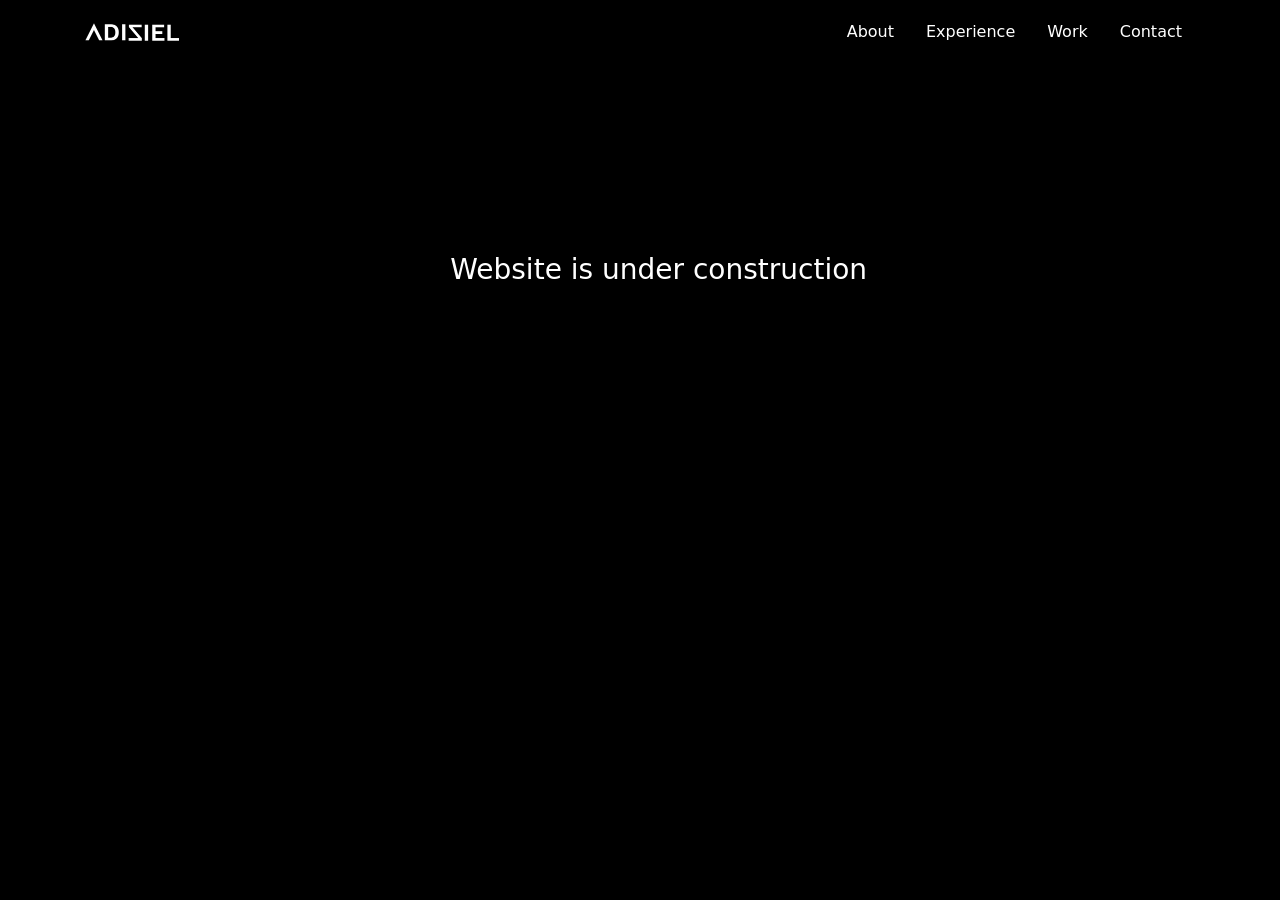
==== index.html @ 0be4b685 "add: wesite under construction message" ====
<!DOCTYPE html>
<html lang="en">
<head>
  <meta charset="UTF-8">
  <meta http-equiv="X-UA-Compatible" content="IE=edge">
  <meta name="viewport" content="width=device-width, initial-scale=1.0">
  <link rel="icon" href="static/img/logo200.png" type="image/icon type">
  <title>Adiziel</title>
  <!-- CSS only -->
  <link href="https://cdn.jsdelivr.net/npm/bootstrap@5.2.0-beta1/dist/css/bootstrap.min.css" rel="stylesheet" integrity="sha384-0evHe/X+R7YkIZDRvuzKMRqM+OrBnVFBL6DOitfPri4tjfHxaWutUpFmBp4vmVor" crossorigin="anonymous">
  <link rel="stylesheet" href="static/style.css">
  <script src="static/script.js"></script>
</head>
<body>
  <!-- header with logo and hamburger -->
  <!-- <div class="header">
    <div class="row">
      <div class="logoHeader">
        <img src="static/img/logo200.png" alt="logo">
      </div>
      <div class="hamburger">
        <img src="static/img/hamburger200.png" alt="hamburger">
      </div> 
    </div>
      

  </div> -->

  <nav class="navbar navbar-expand-sm" id="navbar">
    <div class="container">
      <a class="navbar-brand"><img class="shadowfilter" src="static/img/fullLogo200.png" alt=""></a>
      <!-- <a href="#" ><img class="float-end" src="static/img/hamburger200.png" alt=""></a> -->
      <!-- <ul class="nav">
        <li>
          <a class="navbar-link"><img class="shadowfilter" src="static/img/fullLogo.png" alt=""></a>
        </li>
      </ul> -->
      <ul class="nav ">
        <li class="nav-item">
          <a class="nav-link" href="#">About</a>
        </li>
        <li class="nav-item">
          <a class="nav-link" href="#">Experience</a>
        </li>
        <li class="nav-item">
          <a class="nav-link" href="#">Work</a>
        </li>
        <li class="nav-item">
          <a class="nav-link" href="#">Contact</a>
        </li>
      </ul>
    </div>
  </nav>
  <div class="main">
    <div class="home">
      <div class="container">
        <h3 style="color: #FFFF; padding-top: 20%; padding-left: 30%;">Website is under construction</h3>
      </div>
    </div>
  </div>
  <!-- CSS only -->
  <script src="https://cdn.jsdelivr.net/npm/bootstrap@5.2.0-beta1/dist/js/bootstrap.bundle.min.js" integrity="sha384-pprn3073KE6tl6bjs2QrFaJGz5/SUsLqktiwsUTF55Jfv3qYSDhgCecCxMW52nD2" crossorigin="anonymous"></script>
  <!-- <script>
    window.onscroll = function() {myFunction()};
    
    var navbar = document.getElementById("navbar");
    var sticky = navbar.offsetTop;
    
    function myFunction() {
      if (window.pageYOffset >= sticky) {
        navbar.classList.add("sticky")
      } else {
        navbar.classList.remove("sticky");
      }
    }
  </script>     -->
</body>
</html>
---- static/style.css ----
body{
  background-color: rgb(0, 0, 0);
  margin-left: 5vw;
  margin-right: 5vw;
}

.navbar img{
  width: 50%;
}

.sticky {
  position: fixed;
  top: 0;
  width: 100%;
}

.shadowfilter:hover {
  -webkit-filter: drop-shadow(5px 5px 10px rgba(255, 255, 255, 0.5));
   filter: drop-shadow(0px 0px 10px rgba(255, 255, 255, 0.998));
   transition: all 0.5s ease-in-out;
}

.nav li a {
  text-decoration: none;
  color: white;
}

.nav li a:hover{
  text-decoration: none;
  color: rgb(160, 160, 160);
}

.home{
  margin-left: 7vw;
  margin-right: 7vw;
}
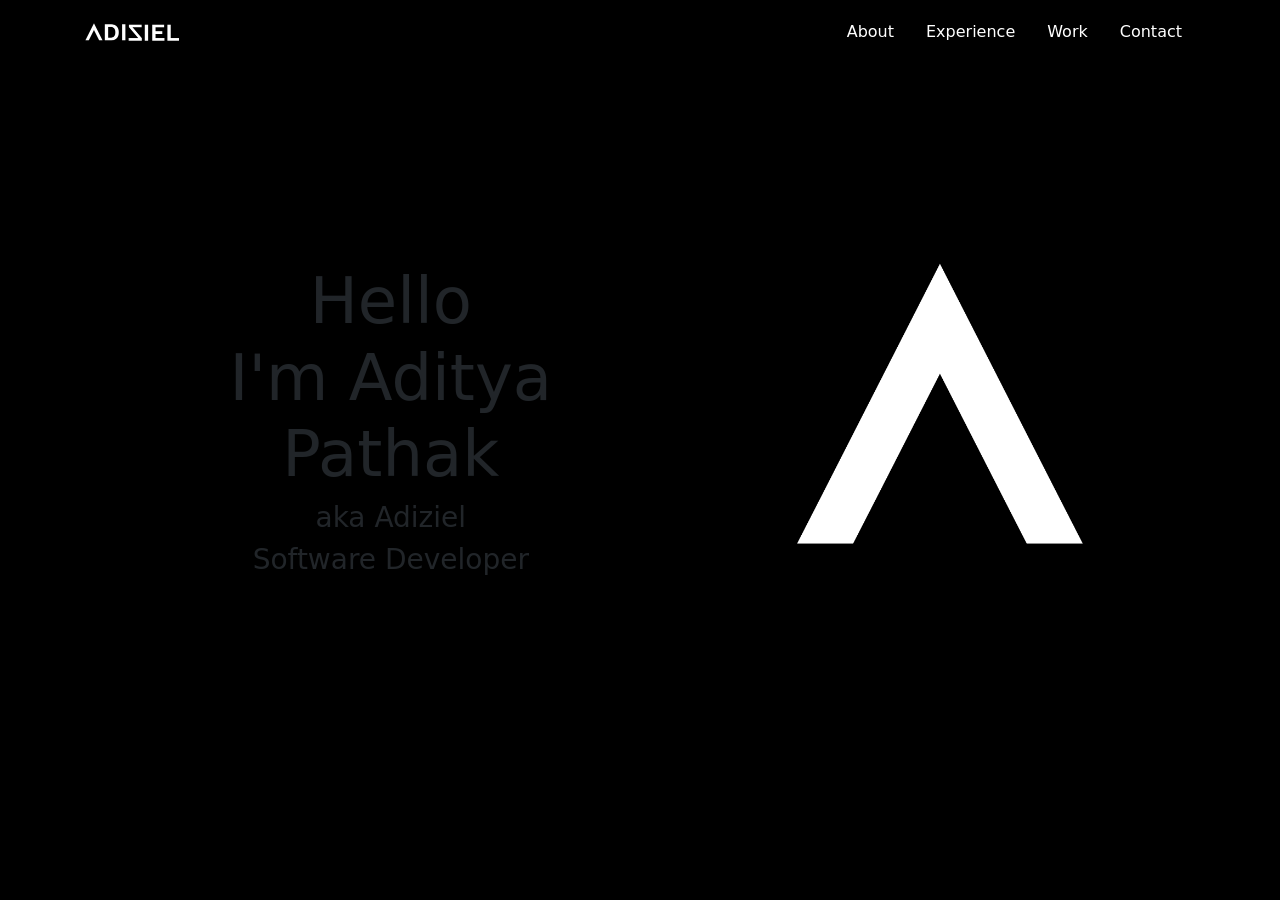
==== commit 6d807b83: "add: added content for home page and some js CDN" ====
--- a/index.html
+++ b/index.html
@@ -9,6 +9,8 @@
   <!-- CSS only -->
   <link href="https://cdn.jsdelivr.net/npm/bootstrap@5.2.0-beta1/dist/css/bootstrap.min.css" rel="stylesheet" integrity="sha384-0evHe/X+R7YkIZDRvuzKMRqM+OrBnVFBL6DOitfPri4tjfHxaWutUpFmBp4vmVor" crossorigin="anonymous">
   <link rel="stylesheet" href="static/style.css">
+  <script src="https://cdn.jsdelivr.net/npm/@popperjs/core@2.11.5/dist/umd/popper.min.js" integrity="sha384-Xe+8cL9oJa6tN/veChSP7q+mnSPaj5Bcu9mPX5F5xIGE0DVittaqT5lorf0EI7Vk" crossorigin="anonymous"></script>
+<script src="https://cdn.jsdelivr.net/npm/bootstrap@5.2.0-beta1/dist/js/bootstrap.min.js" integrity="sha384-kjU+l4N0Yf4ZOJErLsIcvOU2qSb74wXpOhqTvwVx3OElZRweTnQ6d31fXEoRD1Jy" crossorigin="anonymous"></script>
   <script src="static/script.js"></script>
 </head>
 <body>
@@ -53,13 +55,21 @@
   </nav>
   <div class="main">
     <div class="home">
-      <div class="container">
-        <h3 style="color: #FFFF; padding-top: 20%; padding-left: 30%;">Website is under construction</h3>
-      </div>
+        <div class="row align-items-center" style="height: 80vh;">
+          <div class="col-6" style="text-align: center;">
+            <h1 style="font-size: 5vw;">Hello <br>I'm Aditya Pathak</h1>
+            <h3>aka Adiziel</h3>
+            <h3>Software Developer</h3>
+          </div>
+          <div class="col-6">
+            <img src="/static/img/logo.png" style="width: 45vw;" class="mx-auto d-block shadowfilter" alt="logo">
+          </div>
+        </div>
+        
+
     </div>
   </div>
   <!-- CSS only -->
-  <script src="https://cdn.jsdelivr.net/npm/bootstrap@5.2.0-beta1/dist/js/bootstrap.bundle.min.js" integrity="sha384-pprn3073KE6tl6bjs2QrFaJGz5/SUsLqktiwsUTF55Jfv3qYSDhgCecCxMW52nD2" crossorigin="anonymous"></script>
   <!-- <script>
     window.onscroll = function() {myFunction()};
     
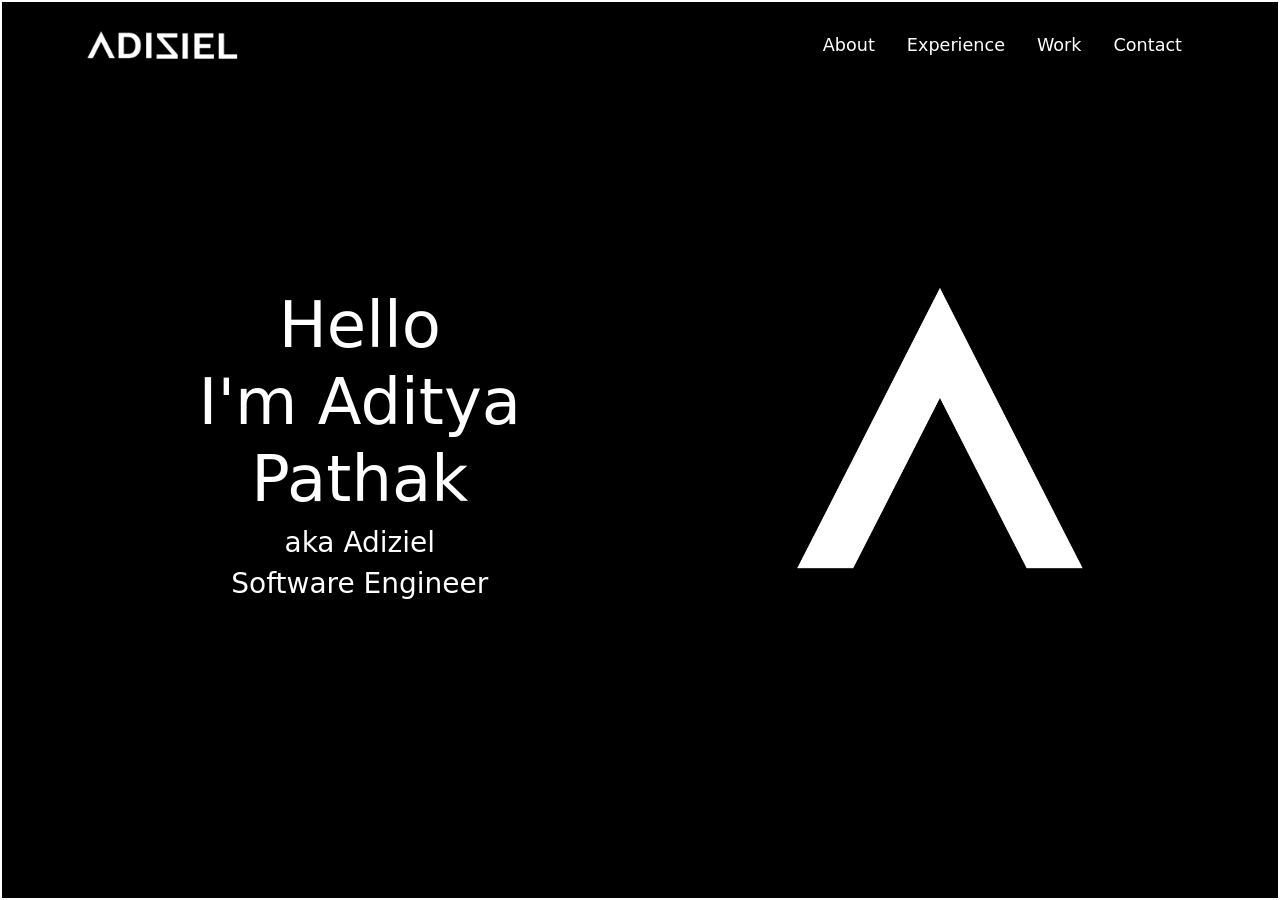
==== commit 0ba04bd0: "refactor: navbar fontsize change and minimal content change" ====
--- a/index.html
+++ b/index.html
@@ -59,14 +59,12 @@
           <div class="col-6" style="text-align: center;">
             <h1 style="font-size: 5vw;">Hello <br>I'm Aditya Pathak</h1>
             <h3>aka Adiziel</h3>
-            <h3>Software Developer</h3>
+            <h3>Software Engineer</h3>
           </div>
           <div class="col-6">
             <img src="/static/img/logo.png" style="width: 45vw;" class="mx-auto d-block shadowfilter" alt="logo">
           </div>
         </div>
-        
-
     </div>
   </div>
   <!-- CSS only -->
--- a/static/style.css
+++ b/static/style.css
@@ -1,11 +1,14 @@
 body{
   background-color: rgb(0, 0, 0);
-  margin-left: 5vw;
-  margin-right: 5vw;
+  /* margin-left: 5vw;
+  margin-right: 5vw; */
+  height: 100vh;
+  border: 2px solid #FFFF;
 }
 
+
 .navbar img{
-  width: 50%;
+  width: 80%;
 }
 
 .sticky {
@@ -17,10 +20,11 @@
 .shadowfilter:hover {
   -webkit-filter: drop-shadow(5px 5px 10px rgba(255, 255, 255, 0.5));
    filter: drop-shadow(0px 0px 10px rgba(255, 255, 255, 0.998));
-   transition: all 0.5s ease-in-out;
+   transition: all 1s ease-in-out;
 }
 
 .nav li a {
+  font-size: 1.1rem;
   text-decoration: none;
   color: white;
 }
@@ -35,5 +39,15 @@
   margin-right: 7vw;
 }
 
+h1, h2, h3{
+  color: #FFFF;
+}
 
 
+/* media */
+
+@media only screen and (max-width: 767px){
+  .nav{
+
+  }
+}
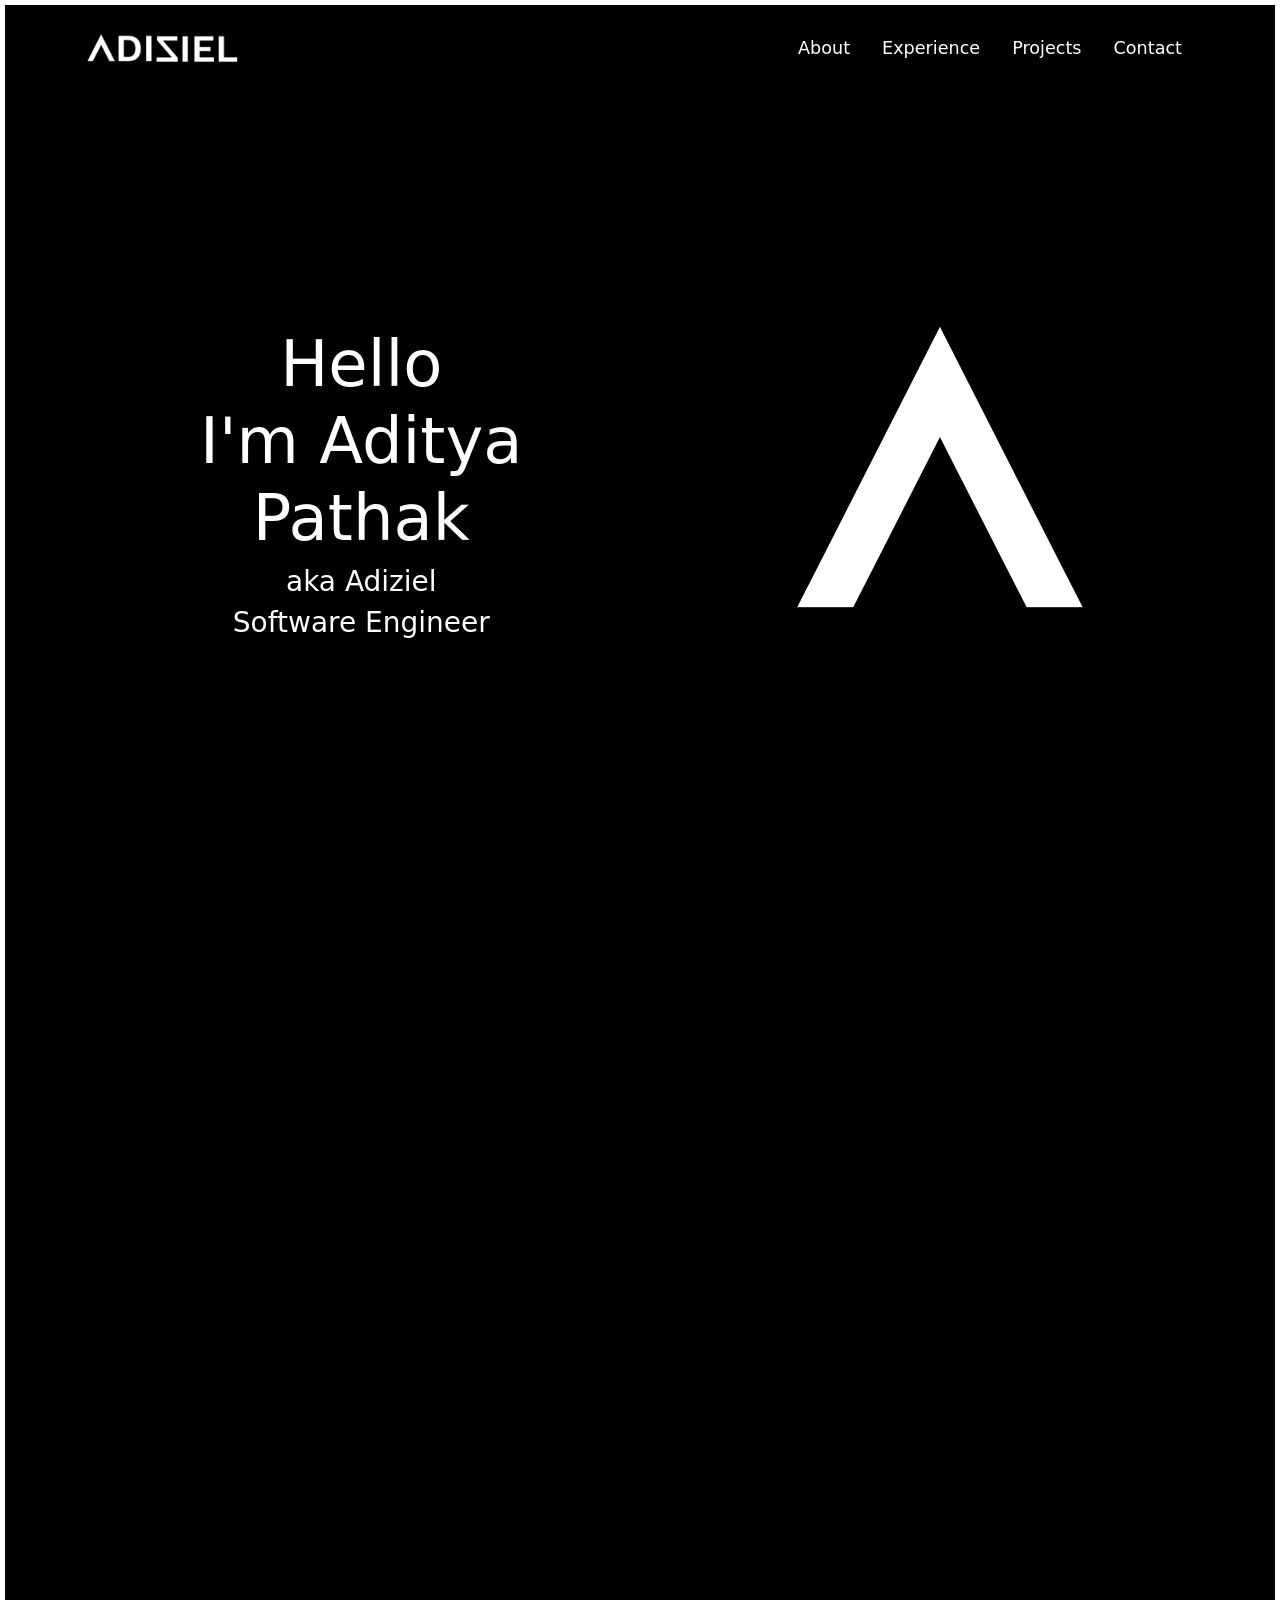
==== commit 9acdd977: "added: different sections of webpage" ====
--- a/index.html
+++ b/index.html
@@ -39,23 +39,24 @@
       </ul> -->
       <ul class="nav ">
         <li class="nav-item">
-          <a class="nav-link" href="#">About</a>
+          <a class="nav-link" href="#about">About</a>
         </li>
         <li class="nav-item">
-          <a class="nav-link" href="#">Experience</a>
+          <a class="nav-link" href="#experience">Experience</a>
         </li>
         <li class="nav-item">
-          <a class="nav-link" href="#">Work</a>
+          <a class="nav-link" href="#projects">Projects</a>
         </li>
         <li class="nav-item">
-          <a class="nav-link" href="#">Contact</a>
+          <a class="nav-link" href="#contact">Contact</a>
         </li>
       </ul>
     </div>
   </nav>
   <div class="main">
-    <div class="home">
-        <div class="row align-items-center" style="height: 80vh;">
+    <!-- home -->
+    <div class="home" style="height: 100vh;">
+        <div class="row align-items-center" style="height: 88vh;">
           <div class="col-6" style="text-align: center;">
             <h1 style="font-size: 5vw;">Hello <br>I'm Aditya Pathak</h1>
             <h3>aka Adiziel</h3>
@@ -66,6 +67,18 @@
           </div>
         </div>
     </div>
+
+    <!-- About -->
+    <div id="about" class="about" style="height: 100vh;"></div>
+
+    <!-- Experience -->
+    <div id="experience" class="experience" style="height: 100vh;"></div>
+
+    <!-- projects -->
+    <div id="projects" class="projects" style="height: 100vh;"></div>
+
+    <!-- contact page -->
+    <div id="contact" class="contact" style="height: 100vh;"></div>
   </div>
   <!-- CSS only -->
   <!-- <script>
--- a/static/style.css
+++ b/static/style.css
@@ -1,9 +1,6 @@
 body{
   background-color: rgb(0, 0, 0);
-  /* margin-left: 5vw;
-  margin-right: 5vw; */
-  height: 100vh;
-  border: 2px solid #FFFF;
+  border: 5px solid #FFFF;
 }
 
 
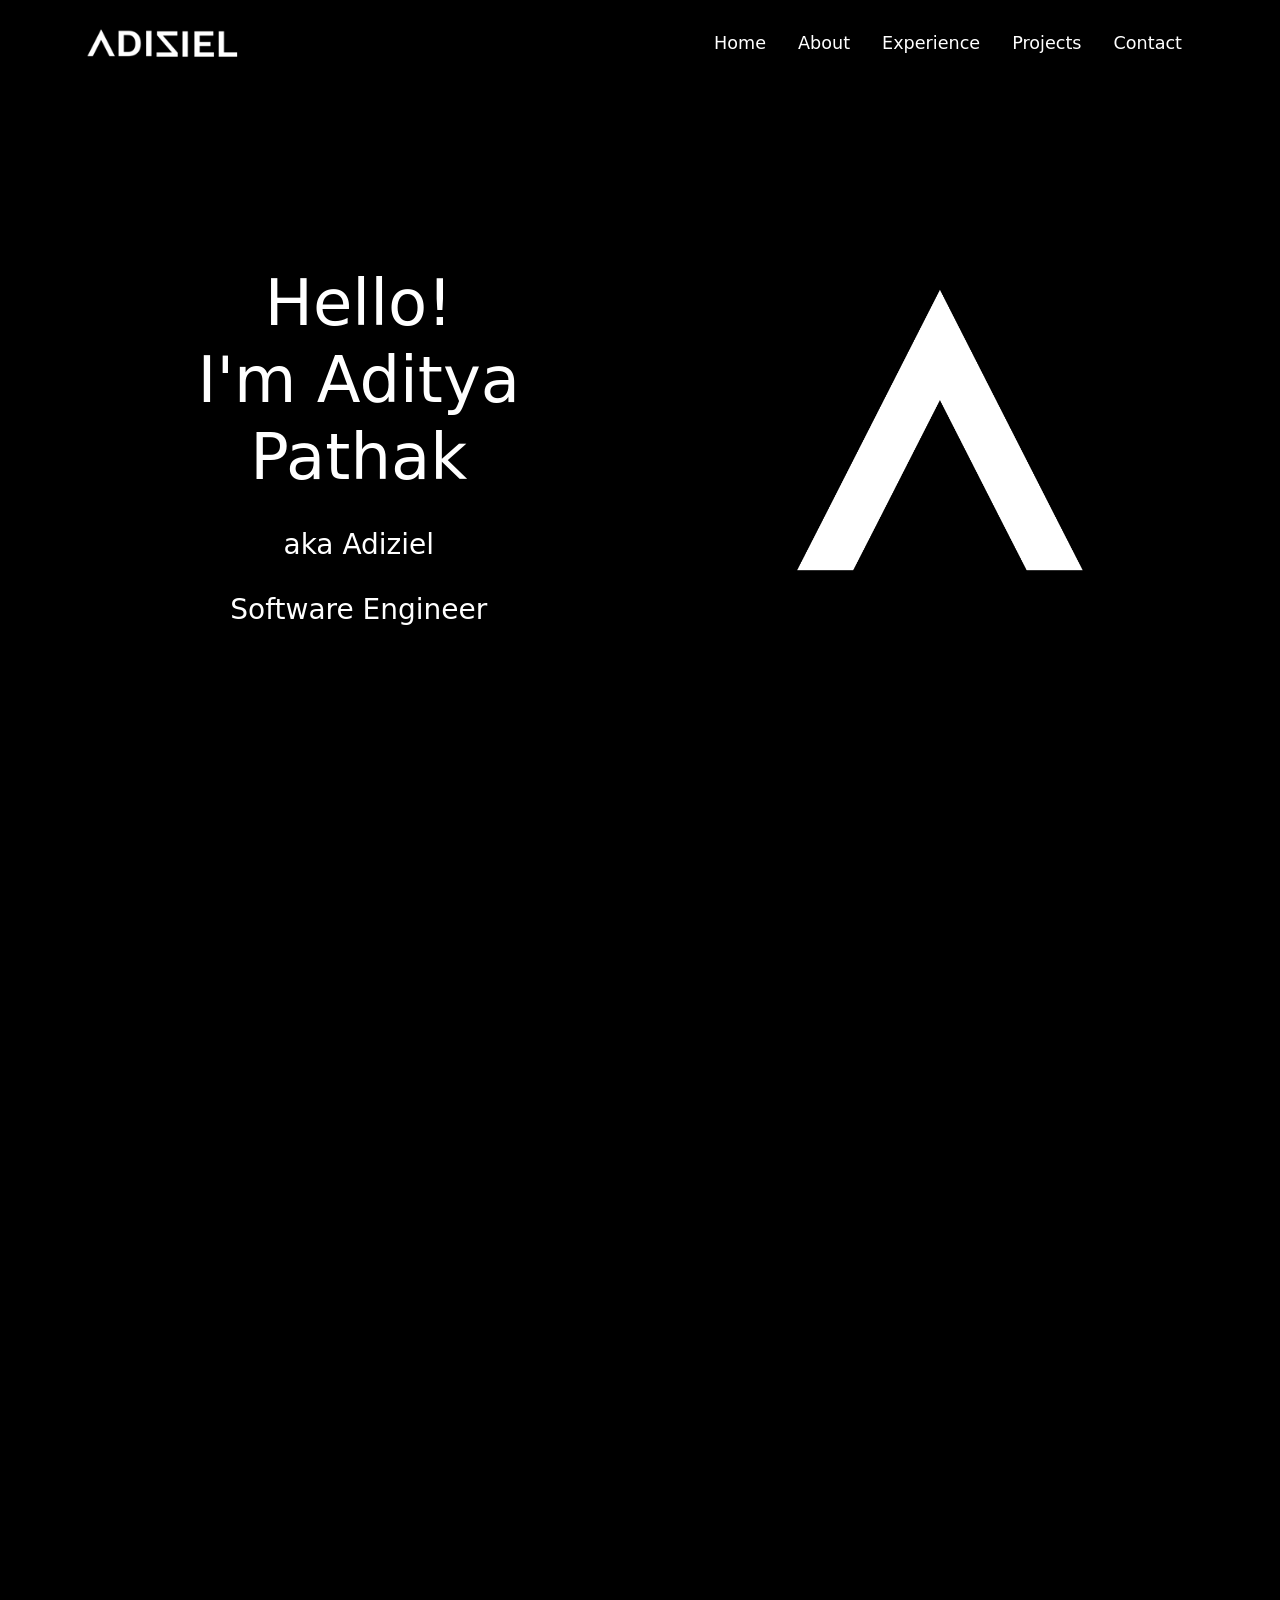
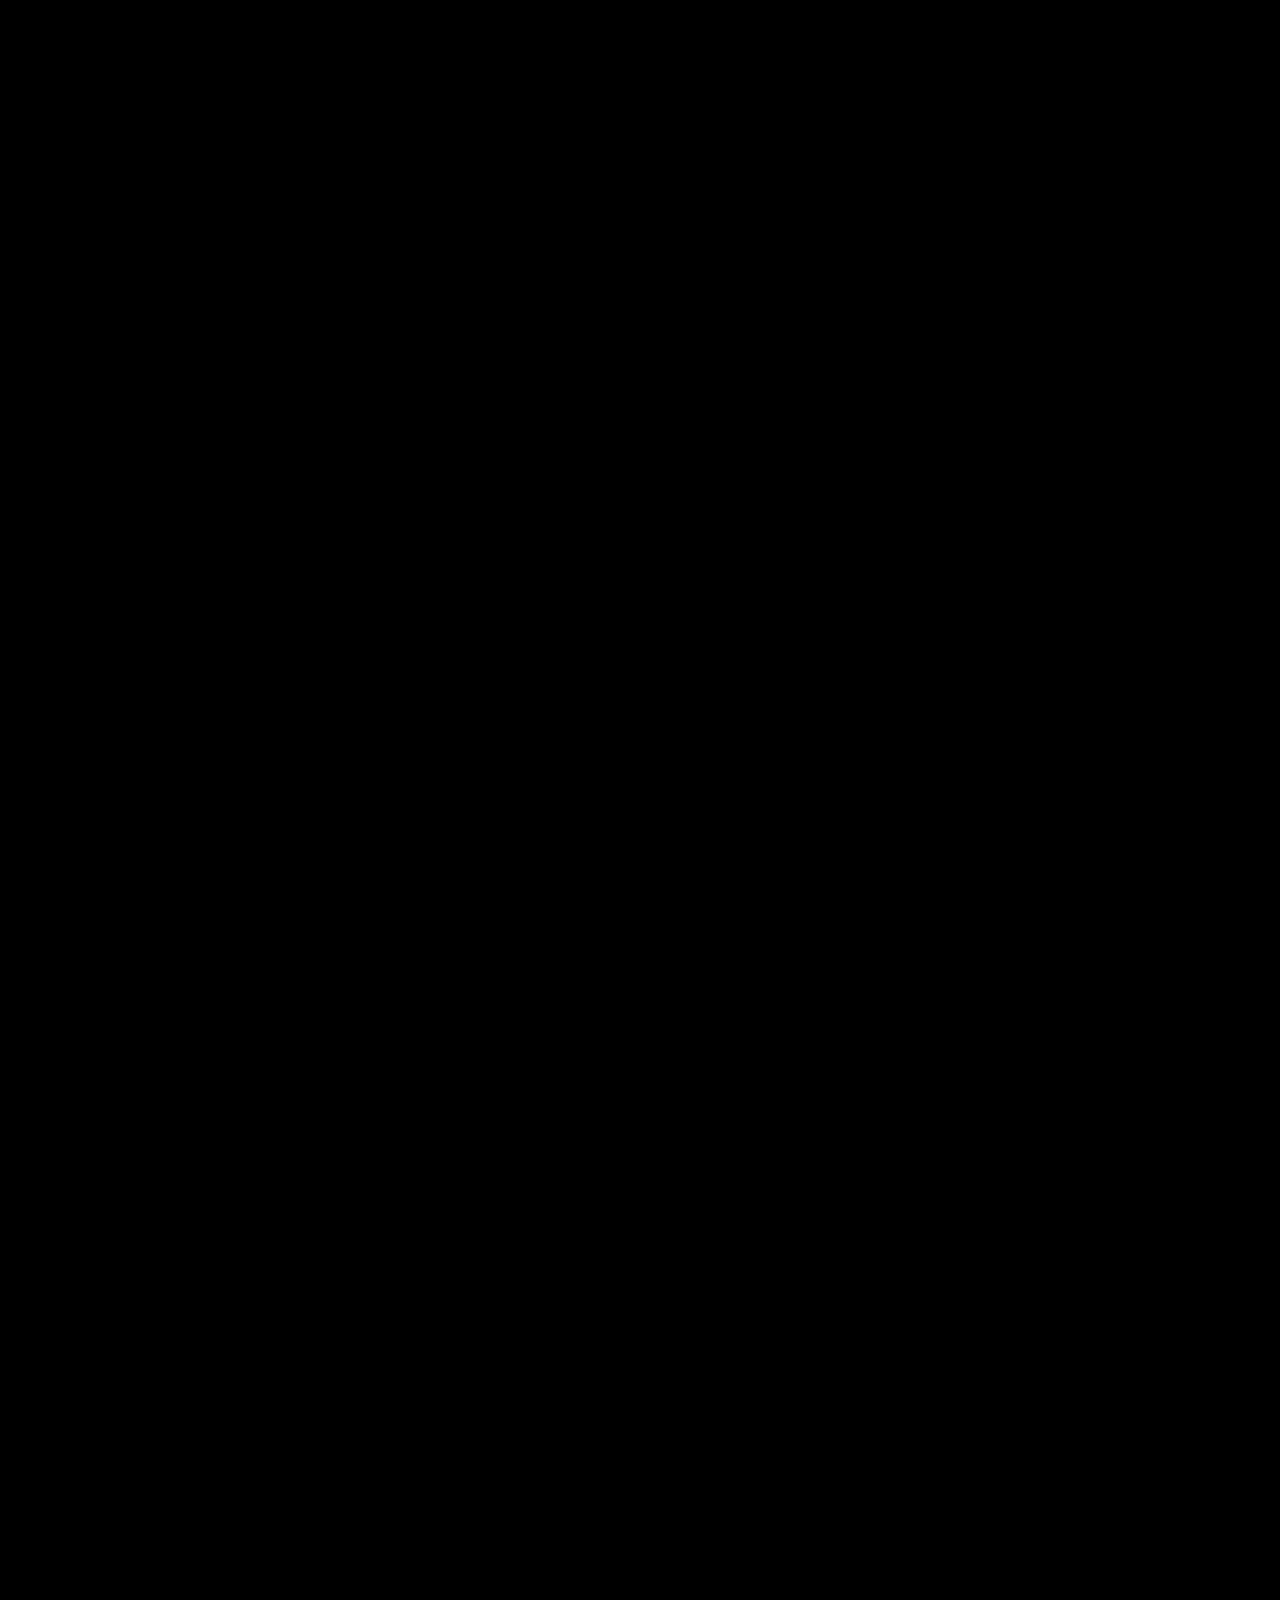
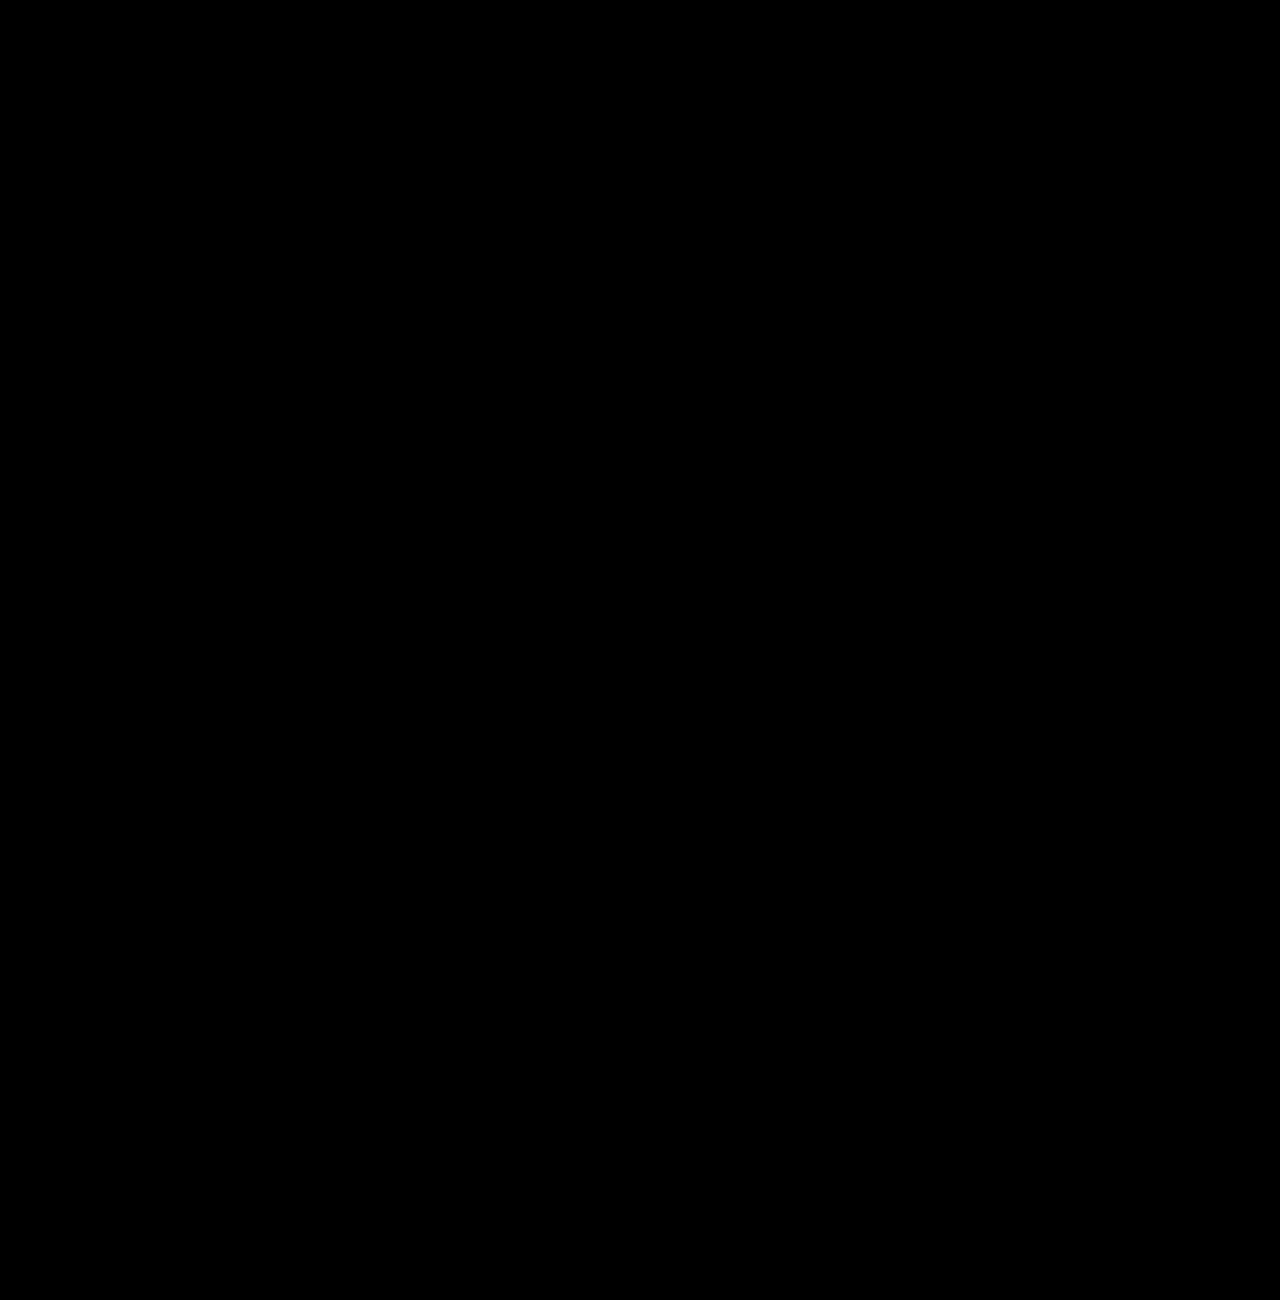
==== commit 5aa41d78: "refactor: some basic content and Ui chage, Stick navbar js added" ====
--- a/index.html
+++ b/index.html
@@ -1,5 +1,6 @@
 <!DOCTYPE html>
 <html lang="en">
+
 <head>
   <meta charset="UTF-8">
   <meta http-equiv="X-UA-Compatible" content="IE=edge">
@@ -7,12 +8,18 @@
   <link rel="icon" href="static/img/logo200.png" type="image/icon type">
   <title>Adiziel</title>
   <!-- CSS only -->
-  <link href="https://cdn.jsdelivr.net/npm/bootstrap@5.2.0-beta1/dist/css/bootstrap.min.css" rel="stylesheet" integrity="sha384-0evHe/X+R7YkIZDRvuzKMRqM+OrBnVFBL6DOitfPri4tjfHxaWutUpFmBp4vmVor" crossorigin="anonymous">
+  <link href="https://cdn.jsdelivr.net/npm/bootstrap@5.2.0-beta1/dist/css/bootstrap.min.css" rel="stylesheet"
+    integrity="sha384-0evHe/X+R7YkIZDRvuzKMRqM+OrBnVFBL6DOitfPri4tjfHxaWutUpFmBp4vmVor" crossorigin="anonymous">
   <link rel="stylesheet" href="static/style.css">
-  <script src="https://cdn.jsdelivr.net/npm/@popperjs/core@2.11.5/dist/umd/popper.min.js" integrity="sha384-Xe+8cL9oJa6tN/veChSP7q+mnSPaj5Bcu9mPX5F5xIGE0DVittaqT5lorf0EI7Vk" crossorigin="anonymous"></script>
-<script src="https://cdn.jsdelivr.net/npm/bootstrap@5.2.0-beta1/dist/js/bootstrap.min.js" integrity="sha384-kjU+l4N0Yf4ZOJErLsIcvOU2qSb74wXpOhqTvwVx3OElZRweTnQ6d31fXEoRD1Jy" crossorigin="anonymous"></script>
+  <script src="https://cdn.jsdelivr.net/npm/@popperjs/core@2.11.5/dist/umd/popper.min.js"
+    integrity="sha384-Xe+8cL9oJa6tN/veChSP7q+mnSPaj5Bcu9mPX5F5xIGE0DVittaqT5lorf0EI7Vk"
+    crossorigin="anonymous"></script>
+  <script src="https://cdn.jsdelivr.net/npm/bootstrap@5.2.0-beta1/dist/js/bootstrap.min.js"
+    integrity="sha384-kjU+l4N0Yf4ZOJErLsIcvOU2qSb74wXpOhqTvwVx3OElZRweTnQ6d31fXEoRD1Jy"
+    crossorigin="anonymous"></script>
   <script src="static/script.js"></script>
 </head>
+
 <body>
   <!-- header with logo and hamburger -->
   <!-- <div class="header">
@@ -39,6 +46,9 @@
       </ul> -->
       <ul class="nav ">
         <li class="nav-item">
+          <a class="nav-link" href="#home">Home</a>
+        </li>
+        <li class="nav-item">
           <a class="nav-link" href="#about">About</a>
         </li>
         <li class="nav-item">
@@ -55,17 +65,17 @@
   </nav>
   <div class="main">
     <!-- home -->
-    <div class="home" style="height: 100vh;">
-        <div class="row align-items-center" style="height: 88vh;">
-          <div class="col-6" style="text-align: center;">
-            <h1 style="font-size: 5vw;">Hello <br>I'm Aditya Pathak</h1>
-            <h3>aka Adiziel</h3>
-            <h3>Software Engineer</h3>
-          </div>
-          <div class="col-6">
-            <img src="/static/img/logo.png" style="width: 45vw;" class="mx-auto d-block shadowfilter" alt="logo">
-          </div>
+    <div id="home" class="home" style="height: 100vh;">
+      <div class="row align-items-center" style="height: 100vh;">
+        <div class="col-6" style="text-align: center;">
+          <h1 style="font-size: 5vw;">Hello!<br>I'm Aditya Pathak</h1><br>
+          <h3>aka Adiziel</h3><br>
+          <h3>Software Engineer</h3>
         </div>
+        <div class="col-6">
+          <img src="/static/img/logo.png" style="width: 45vw;" class="mx-auto d-block shadowfilter" alt="logo">
+        </div>
+      </div>
     </div>
 
     <!-- About -->
@@ -81,12 +91,12 @@
     <div id="contact" class="contact" style="height: 100vh;"></div>
   </div>
   <!-- CSS only -->
-  <!-- <script>
-    window.onscroll = function() {myFunction()};
-    
+  <script>
+    window.onscroll = function () { myFunction() };
+
     var navbar = document.getElementById("navbar");
     var sticky = navbar.offsetTop;
-    
+
     function myFunction() {
       if (window.pageYOffset >= sticky) {
         navbar.classList.add("sticky")
@@ -94,6 +104,11 @@
         navbar.classList.remove("sticky");
       }
     }
-  </script>     -->
+
+    if (window.location.href==="https://adiziel.github.io") {
+      window.location.href = "https://adiziel.github.io#home"; 
+    }
+  </script>
 </body>
+
 </html>
--- a/static/style.css
+++ b/static/style.css
@@ -1,6 +1,7 @@
 body{
   background-color: rgb(0, 0, 0);
-  border: 5px solid #FFFF;
+  /* border: 0px 5px 0px 5px solid #FFFF; */
+  overflow: hidden;
 }
 
 
@@ -36,6 +37,11 @@
   margin-right: 7vw;
 }
 
+.about{
+  margin-left: 7vw;
+  margin-right: 7vw;
+}
+
 h1, h2, h3{
   color: #FFFF;
 }
